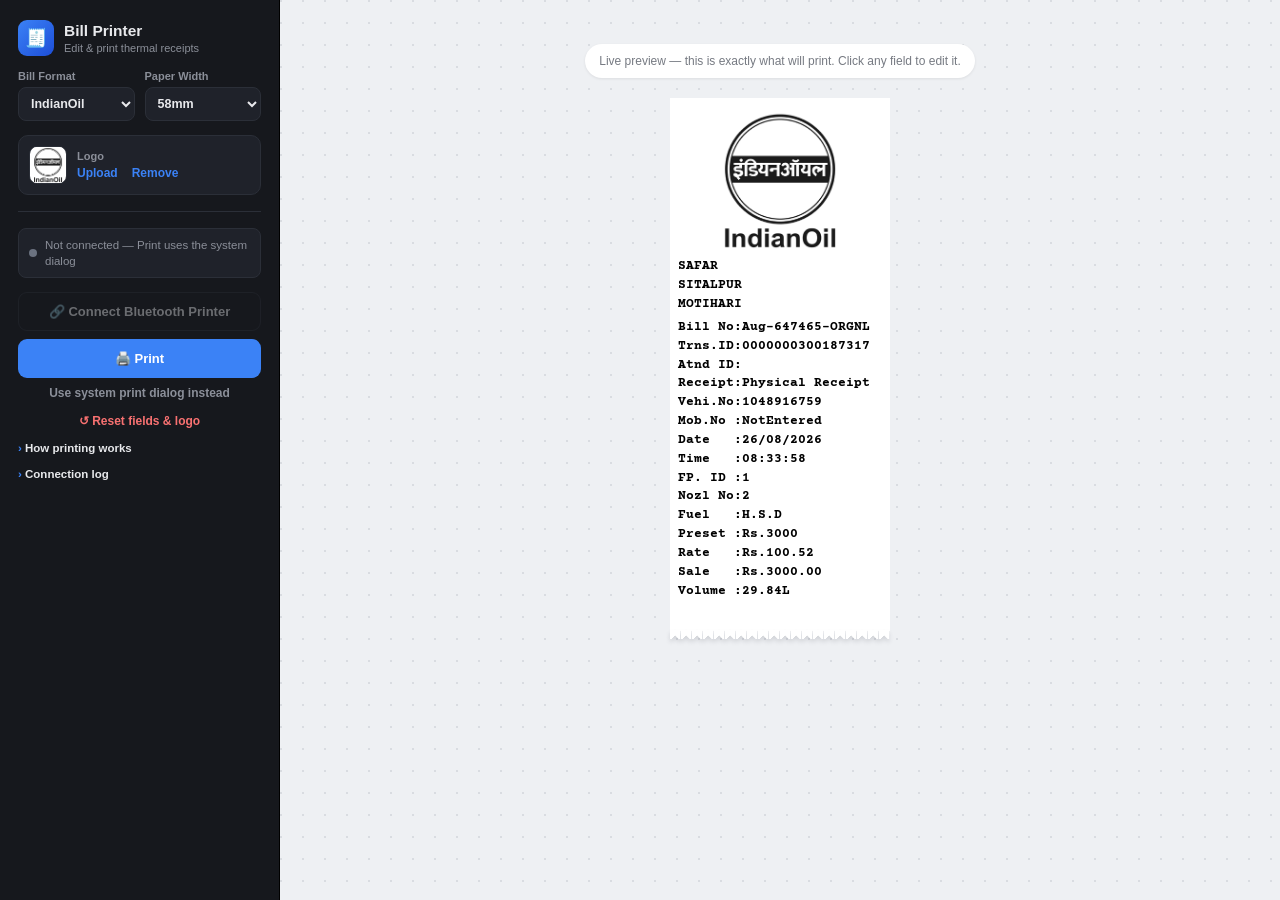
==== index.html @ 8ab6c7f4 "Use real logo artwork as the default BPCL/IndianOil logos Replace the hand-drawn SVG/CSS badges and " ====
<!DOCTYPE html>
<html lang="en">
<head>
<meta charset="UTF-8">
<meta name="viewport" content="width=device-width, initial-scale=1">
<title>Fuel Bill Printer</title>
<link rel="preconnect" href="https://fonts.googleapis.com">
<link rel="preconnect" href="https://fonts.gstatic.com" crossorigin>
<link href="https://fonts.googleapis.com/css2?family=Courier+Prime:wght@400;700&display=swap" rel="stylesheet">
<link rel="stylesheet" href="styles.css?v=4">
</head>
<body>

<div class="app">

  <!-- ==================== SIDEBAR ==================== -->
  <aside class="panel">

    <header class="brand">
      <span class="brand-mark">🧾</span>
      <div class="brand-text">
        <h1>Bill Printer</h1>
        <p>Edit &amp; print thermal receipts</p>
      </div>
    </header>

    <div class="row-2">
      <label class="field">
        <span>Bill Format</span>
        <select id="formatSelect">
          <option value="bpcl">BPCL</option>
          <option value="iocl" selected>IndianOil</option>
        </select>
      </label>
      <label class="field">
        <span>Paper Width</span>
        <select id="paperWidth">
          <option value="58" selected>58mm</option>
          <option value="80">80mm</option>
        </select>
      </label>
    </div>

    <div class="card logo-card">
      <div class="logo-thumb" id="logoThumb">🏷️</div>
      <div class="logo-card-actions">
        <span class="card-label">Logo</span>
        <div class="logo-card-buttons">
          <label class="link-btn file-btn">
            <span id="uploadLabelText">Upload</span>
            <input type="file" id="logoFile" accept="image/*" hidden>
          </label>
          <button type="button" class="link-btn" id="removeLogoBtn">Remove</button>
        </div>
      </div>
    </div>

    <div class="divider"></div>

    <div class="conn-status" id="connStatus" data-state="off">
      <span class="dot"></span>
      <span id="connText">Not connected — Print uses the system dialog</span>
    </div>

    <div class="actions">
      <button type="button" class="btn btn-outline" id="connectBtBtn">🔗 Connect Bluetooth Printer</button>
      <button type="button" class="btn btn-primary" id="printBtn">🖨️ Print</button>
      <button type="button" class="link-btn muted center" id="printSystemLink">Use system print dialog instead</button>
    </div>

    <button type="button" class="link-btn danger center" id="resetBtn">↺ Reset fields &amp; logo</button>

    <details class="help">
      <summary>How printing works</summary>
      <p><b>Connect Bluetooth Printer</b> pairs directly with a BLE thermal printer and streams raw ESC/POS data — no driver needed. Chrome/Edge on Android or Desktop only.</p>
      <p><b>System dialog</b> works if the printer is already installed as an OS printer (Android print service, or a paired Windows/Mac Bluetooth printer).</p>
      <p>Tap any value on the receipt to edit it — the preview updates instantly because you're editing the real layout.</p>
    </details>

    <details class="log-details">
      <summary>Connection log</summary>
      <div class="status" id="statusLog">Ready.</div>
    </details>

  </aside>

  <!-- ==================== PREVIEW STAGE ==================== -->
  <main class="stage">
    <div class="stage-hint">Live preview — this is exactly what will print. Click any field to edit it.</div>

    <!-- ---------- BPCL TEMPLATE ---------- -->
    <div id="receipt-bpcl" class="receipt receipt-bpcl">
      <div class="logo-wrap">
        <div class="logo-badge logo-visual" data-default="true">
          <img src="bharat-petroleum-black.png" alt="Bharat Petroleum">
        </div>
      </div>

      <div class="addr-block">
        <div class="addr-line" contenteditable="true">Welcome To BPCL</div>
        <div class="addr-line" contenteditable="true">BP CHAKIA</div>
        <div class="addr-line" contenteditable="true">Near Toll Plaza</div>
        <div class="addr-line" contenteditable="true">SEMRA CHAKIA</div>
        <div class="addr-line" contenteditable="true">East Champaran</div>
      </div>

      <div class="fields-block">
        <div class="field-row"><span class="label">Invoice No:</span><span class="value" contenteditable="true"></span></div>
        <div class="field-row"><span class="label">Date:</span><span class="value" contenteditable="true">03-09-2026</span></div>
        <div class="field-row"><span class="label">Time:</span><span class="value" contenteditable="true">12:23:52</span></div>
        <div class="field-row"><span class="label">BayNo:</span><span class="value" contenteditable="true">4</span></div>
        <div class="field-row"><span class="label">Nozzle no:</span><span class="value" contenteditable="true">4</span></div>
        <div class="field-row"><span class="label">Product:</span><span class="value" contenteditable="true">DIESEL</span></div>
        <div class="field-row"><span class="label">PayMode:</span><span class="value" contenteditable="true">CASH</span></div>
        <div class="field-row"><span class="label">Txn Id:</span><span class="value" contenteditable="true">6090313203</span></div>

        <div class="spacer"></div>
        <div class="field-row left"><span class="label">Attendant:</span><span class="value" contenteditable="true"></span></div>
        <div class="spacer"></div>

        <div class="field-row left"><span class="label">TxSt:</span><span class="value" contenteditable="true">03-09-26&nbsp;&nbsp;12:19:36</span></div>
        <div class="field-row left"><span class="label">TxEnd:</span><span class="value" contenteditable="true">03-09-26&nbsp;&nbsp;12:21:49</span></div>
        <div class="field-row"><span class="label">Rate/Ltr.:</span><span class="value" contenteditable="true">100.50</span></div>
        <div class="field-row"><span class="label">Volume(Ltr.):</span><span class="value" contenteditable="true">39.80</span></div>
        <div class="field-row"><span class="label">Amount(Rs.):</span><span class="value" contenteditable="true">4000.00</span></div>
        <div class="field-row"><span class="label">VechNo:</span><span class="value" contenteditable="true">1048958248</span></div>
        <div class="field-row"><span class="label">Mobile no:</span><span class="value" contenteditable="true"></span></div>
      </div>

      <div class="thanks" contenteditable="true">Thnks for the Visit</div>
    </div>

    <!-- ---------- INDIANOIL TEMPLATE ---------- -->
    <div id="receipt-iocl" class="receipt receipt-iocl active">
      <div class="logo-wrap">
        <div class="logo-circle logo-visual" data-default="true">
          <img src="images.png" alt="IndianOil">
        </div>
      </div>

      <div style="margin-bottom:4px;">
        <div class="addr-line" contenteditable="true">SAFAR</div>
        <div class="addr-line" contenteditable="true">SITALPUR</div>
        <div class="addr-line" contenteditable="true">MOTIHARI</div>
      </div>

      <div class="fields-block">
        <div class="field-row"><span class="label">Bill No</span><span class="colon">:</span><span class="value" contenteditable="true">Aug-647465-ORGNL</span></div>
        <div class="field-row"><span class="label">Trns.ID</span><span class="colon">:</span><span class="value" contenteditable="true">0000000300187317</span></div>
        <div class="field-row"><span class="label">Atnd ID</span><span class="colon">:</span><span class="value" contenteditable="true"></span></div>
        <div class="field-row"><span class="label">Receipt</span><span class="colon">:</span><span class="value" contenteditable="true">Physical Receipt</span></div>
        <div class="field-row"><span class="label">Vehi.No</span><span class="colon">:</span><span class="value" contenteditable="true">1048916759</span></div>
        <div class="field-row"><span class="label">Mob.No</span><span class="colon">:</span><span class="value" contenteditable="true">NotEntered</span></div>
        <div class="field-row"><span class="label">Date</span><span class="colon">:</span><span class="value" contenteditable="true">26/08/2026</span></div>
        <div class="field-row"><span class="label">Time</span><span class="colon">:</span><span class="value" contenteditable="true">08:33:58</span></div>
        <div class="field-row"><span class="label">FP. ID</span><span class="colon">:</span><span class="value" contenteditable="true">1</span></div>
        <div class="field-row"><span class="label">Nozl No</span><span class="colon">:</span><span class="value" contenteditable="true">2</span></div>
        <div class="field-row"><span class="label">Fuel</span><span class="colon">:</span><span class="value" contenteditable="true">H.S.D</span></div>
        <div class="field-row"><span class="label">Preset</span><span class="colon">:</span><span class="value" contenteditable="true">Rs.3000</span></div>
        <div class="field-row"><span class="label">Rate</span><span class="colon">:</span><span class="value" contenteditable="true">Rs.100.52</span></div>
        <div class="field-row"><span class="label">Sale</span><span class="colon">:</span><span class="value" contenteditable="true">Rs.3000.00</span></div>
        <div class="field-row"><span class="label">Volume</span><span class="colon">:</span><span class="value" contenteditable="true">29.84L</span></div>
      </div>

      <div class="footer-space"></div>
    </div>

  </main>
</div>

<script src="app.js?v=4"></script>
</body>
</html>
---- styles.css ----
:root{
  --paper-width: 58mm;
  --accent: #3b82f6;
  --accent-dim: #1d4ed8;
  --bg-app: #eef0f3;
  --panel-bg: #16181d;
  --panel-card: #1f222a;
  --panel-border: #2b2f38;
  --panel-text: #e8e9ec;
  --panel-muted: #8b8f99;
}
* { box-sizing: border-box; }
html, body{ margin:0; padding:0; height:100%; }
body{
  font-family: -apple-system, BlinkMacSystemFont, "Segoe UI", Roboto, Helvetica, Arial, sans-serif;
  background:var(--bg-app);
  color:#111;
}

.app{ display:flex; height:100vh; }

/* ==================================================
   SIDEBAR
   ================================================== */
.panel{
  width:280px;
  flex-shrink:0;
  background:var(--panel-bg);
  color:var(--panel-text);
  padding:20px 18px 22px;
  display:flex;
  flex-direction:column;
  gap:14px;
  overflow-y:auto;
  border-right:1px solid #000;
}

.brand{ display:flex; align-items:center; gap:10px; }
.brand-mark{
  width:36px; height:36px; flex-shrink:0;
  display:flex; align-items:center; justify-content:center;
  font-size:18px;
  background:linear-gradient(135deg, var(--accent), var(--accent-dim));
  border-radius:9px;
}
.brand-text h1{ font-size:15.5px; margin:0; line-height:1.2; }
.brand-text p{ font-size:11px; margin:2px 0 0; color:var(--panel-muted); }

.row-2{ display:grid; grid-template-columns:1fr 1fr; gap:10px; }
.field{ display:flex; flex-direction:column; gap:5px; font-size:11px; font-weight:600; color:var(--panel-muted); }
.field select{
  padding:8px 8px; border-radius:8px; border:1px solid var(--panel-border); background:var(--panel-card);
  color:var(--panel-text); font-size:12.5px; font-weight:600; cursor:pointer;
}
.field select:focus{ outline:none; border-color:var(--accent); }

.card{
  background:var(--panel-card);
  border:1px solid var(--panel-border);
  border-radius:10px;
  padding:10px;
  display:flex;
  align-items:center;
  gap:10px;
}
.logo-thumb{
  width:38px; height:38px; flex-shrink:0; border-radius:8px;
  background:#111319; border:1px solid var(--panel-border);
  display:flex; align-items:center; justify-content:center;
  font-size:16px; overflow:hidden;
}
.logo-thumb img{ width:100%; height:100%; object-fit:contain; background:#fff; }
.logo-card-actions{ flex:1; display:flex; flex-direction:column; gap:4px; min-width:0; }
.card-label{ font-size:11px; font-weight:700; color:var(--panel-muted); }
.logo-card-buttons{ display:flex; gap:14px; }

.link-btn{
  background:none; border:none; padding:0; margin:0;
  color:var(--accent); font-size:12px; font-weight:700; cursor:pointer;
  text-decoration:none; display:inline-block;
}
.link-btn:hover{ text-decoration:underline; }
.link-btn.muted{ color:var(--panel-muted); font-weight:600; }
.link-btn.danger{ color:#f87171; }
.link-btn.center{ width:100%; text-align:center; }
.file-btn{ display:inline-block; }

.divider{ height:1px; background:var(--panel-border); margin:2px 0; }

.conn-status{
  display:flex; align-items:center; gap:8px;
  font-size:11.5px; color:var(--panel-muted); line-height:1.4;
  background:var(--panel-card); border:1px solid var(--panel-border);
  border-radius:8px; padding:8px 10px;
}
.conn-status .dot{
  width:8px; height:8px; border-radius:50%; background:#6b7280; flex-shrink:0;
}
.conn-status[data-state="on"] .dot{ background:#34d399; box-shadow:0 0 6px #34d39980; }
.conn-status[data-state="on"]{ color:#c9f5e3; }

.actions{ display:flex; flex-direction:column; gap:8px; }
.btn{
  padding:11px 10px; border-radius:9px; border:1px solid transparent;
  font-size:13px; font-weight:700; cursor:pointer; text-align:center;
}
.btn-primary{ background:var(--accent); color:#fff; }
.btn-primary:hover{ background:var(--accent-dim); }
.btn-outline{ background:transparent; color:var(--panel-text); border-color:var(--panel-border); }
.btn-outline:hover{ border-color:var(--accent); color:var(--accent); }
.btn:disabled{ opacity:.4; cursor:not-allowed; }
.btn:active:not(:disabled){ transform:translateY(1px); }

.help, .log-details{ font-size:11.5px; color:var(--panel-muted); }
.help summary, .log-details summary{
  cursor:pointer; font-weight:700; color:var(--panel-text); list-style:none;
}
.help summary::-webkit-details-marker, .log-details summary::-webkit-details-marker{ display:none; }
.help summary::before{ content:"›  "; color:var(--accent); font-weight:900; }
.help[open] summary::before, .log-details[open] summary::before{ content:"⌄  "; }
.log-details summary::before{ content:"›  "; color:var(--accent); font-weight:900; }
.help p{ line-height:1.5; margin:8px 0 0; }
.help p:first-of-type{ margin-top:8px; }

.status{
  margin-top:8px;
  font-family:'Consolas','Courier New',monospace;
  font-size:10.5px; line-height:1.5; background:#000; border:1px solid var(--panel-border); border-radius:8px;
  padding:8px 9px; color:#8de08d; max-height:120px; overflow-y:auto; white-space:pre-wrap;
}

/* ==================================================
   PREVIEW STAGE
   ================================================== */
.stage{
  flex:1;
  display:flex;
  flex-direction:column;
  align-items:center;
  padding:44px 20px 60px;
  overflow-y:auto;
  background:
    radial-gradient(circle at 1px 1px, #d9dce1 1px, transparent 0) 0 0/22px 22px,
    var(--bg-app);
}
.stage-hint{
  font-size:12px; color:#767a82; margin-bottom:20px; text-align:center; max-width:420px; line-height:1.5;
  background:#fff; padding:8px 14px; border-radius:20px; box-shadow:0 1px 3px rgba(0,0,0,.08);
}

.receipt{ display:none; position:relative; }
.receipt.active{ display:block; }
.receipt::before{
  content:"";
  position:absolute; inset:0 -2px -2px;
  background:#fff;
  box-shadow:
    0 1px 2px rgba(0,0,0,.06),
    0 12px 28px -6px rgba(20,20,30,.28),
    0 2px 6px rgba(20,20,30,.10);
  z-index:-1;
}
.receipt::after{
  content:"";
  position:absolute; left:0; right:0; bottom:-8px; height:9px;
  background:
    linear-gradient(135deg, #fff 50%, transparent 50%) top left,
    linear-gradient(-135deg, #fff 50%, transparent 50%) top right;
  background-size:11px 11px;
  background-repeat:repeat-x;
  filter: drop-shadow(0 3px 2px rgba(20,20,30,.12));
}

/* shared editable affordance */
[contenteditable="true"]{ outline:1px dashed transparent; border-radius:2px; cursor:text; }
[contenteditable="true"]:hover{ outline-color:#bbb; }
[contenteditable="true"]:focus{ outline-color:var(--accent); background:#eef4ff; }

.logo-visual img{ display:block; width:100%; height:auto; }
.logo-visual.custom-logo{ background:#fff; }

/* ================= BPCL THEME ================= */
.receipt-bpcl{
  width: var(--paper-width);
  background:#fff;
  font-family:'Consolas','Lucida Console','Courier New', Courier, monospace;
  padding:12px 10px 18px;
  font-size:13px;
  font-weight:400;
  line-height:1.55;
  color:#000;
}
.receipt-bpcl .logo-wrap{ display:flex; flex-direction:column; align-items:center; margin:2px 0 6px; }
.receipt-bpcl .logo-badge{ width:118px; }
.receipt-bpcl .addr-block{ text-align:center; margin-bottom:10px; }
.receipt-bpcl .addr-line{ font-size:14px; }
.receipt-bpcl .fields-block{ margin-top:2px; }
.receipt-bpcl .field-row{ display:flex; justify-content:space-between; align-items:baseline; font-size:13px; gap:8px; }
.receipt-bpcl .field-row .label{ flex-shrink:0; white-space:nowrap; }
.receipt-bpcl .field-row .value{ text-align:right; }
.receipt-bpcl .field-row.left .value{ text-align:left; }
.receipt-bpcl .spacer{ height:14px; }
.receipt-bpcl .thanks{ margin-top:16px; text-align:center; font-size:13px; }

/* ================= INDIANOIL THEME ================= */
.receipt-iocl{
  width: var(--paper-width);
  background:#fff;
  font-family:'Courier Prime', 'Consolas', 'Courier New', Courier, monospace;
  padding:10px 8px 16px;
  font-size:12.5px;
  font-weight:700;
  line-height:1.45;
  color:#000;
}
.receipt-iocl .logo-wrap{ display:flex; flex-direction:column; align-items:center; margin:2px 0 6px; }
.receipt-iocl .logo-circle{ width:118px; }
.receipt-iocl .addr-line{ font-size:13px; text-align:left; }
.receipt-iocl .fields-block{ margin-top:4px; }
.receipt-iocl .field-row{ display:flex; font-size:13px; white-space:pre; }
.receipt-iocl .field-row .label{ display:inline-block; width:7ch; flex-shrink:0; }
.receipt-iocl .field-row .colon{ display:inline-block; width:1ch; flex-shrink:0; }
.receipt-iocl .field-row .value{ flex:1; white-space:pre-wrap; word-break:break-word; }
.receipt-iocl .footer-space{ height:14px; }

/* ---------------- Print rules ---------------- */
@media print{
  body{ background:#fff; }
  .panel, .stage-hint{ display:none; }
  .stage{ padding:0; align-items:flex-start; display:block; background:none; }
  .receipt{ width: var(--paper-width) !important; }
  .receipt::before, .receipt::after{ display:none !important; }
  [contenteditable="true"]{ outline:none !important; background:transparent !important; }
}

/* narrow phones: stack the sidebar above the receipt instead of side-by-side */
@media (max-width: 720px){
  .app{ flex-direction:column; height:auto; min-height:100vh; }
  .panel{ width:100%; max-height:none; border-right:none; border-bottom:1px solid #000; }
  .stage{ padding:28px 16px 48px; }
}
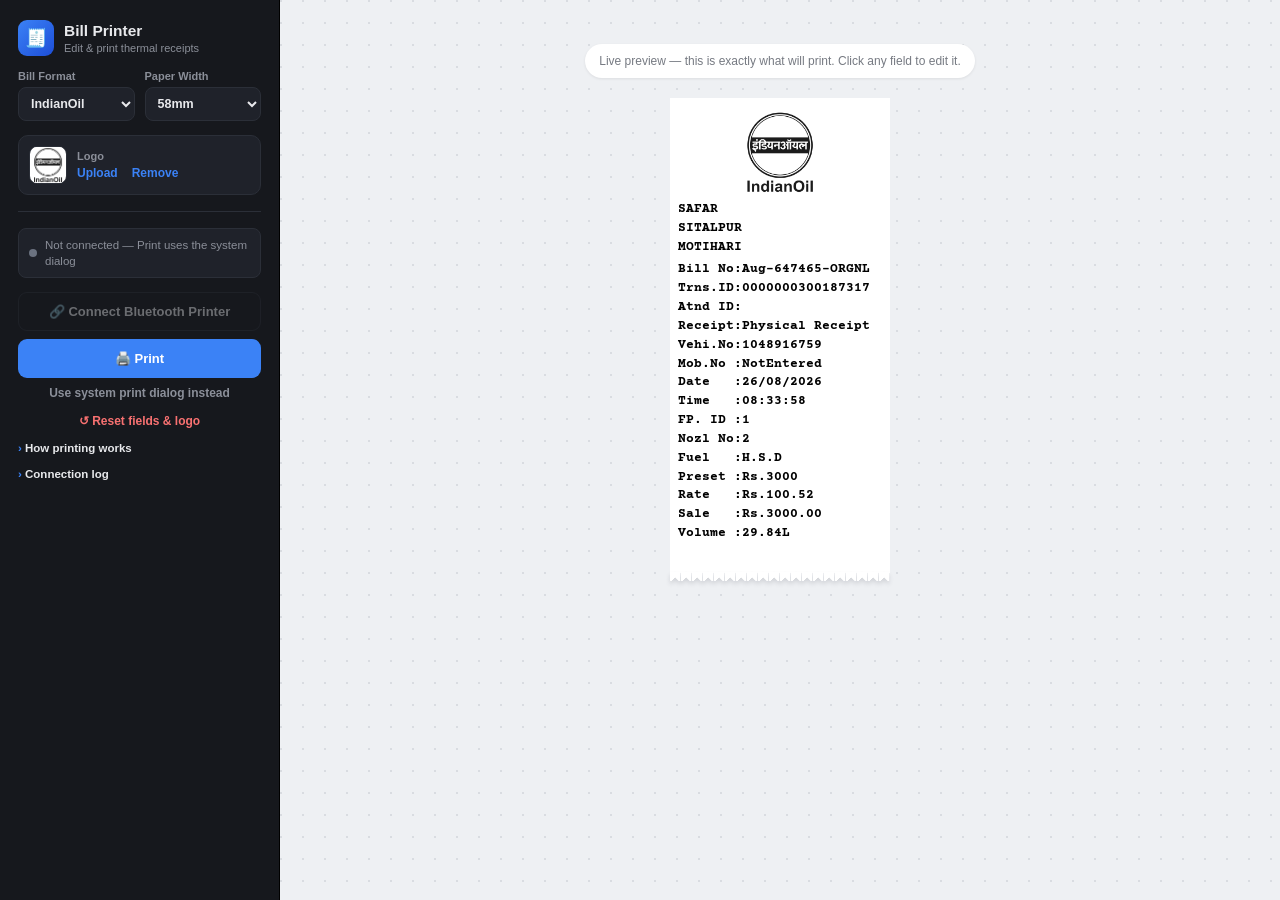
==== commit 824d3951: "Bump cache-busting version to v=5" ====
--- a/index.html
+++ b/index.html
@@ -7,7 +7,7 @@
 <link rel="preconnect" href="https://fonts.googleapis.com">
 <link rel="preconnect" href="https://fonts.gstatic.com" crossorigin>
 <link href="https://fonts.googleapis.com/css2?family=Courier+Prime:wght@400;700&display=swap" rel="stylesheet">
-<link rel="stylesheet" href="styles.css?v=4">
+<link rel="stylesheet" href="styles.css?v=5">
 </head>
 <body>
 
@@ -168,6 +168,6 @@
   </main>
 </div>
 
-<script src="app.js?v=4"></script>
+<script src="app.js?v=5"></script>
 </body>
 </html>
--- a/styles.css
+++ b/styles.css
@@ -191,7 +191,7 @@
   color:#000;
 }
 .receipt-bpcl .logo-wrap{ display:flex; flex-direction:column; align-items:center; margin:2px 0 6px; }
-.receipt-bpcl .logo-badge{ width:118px; }
+.receipt-bpcl .logo-badge{ width:70px; }
 .receipt-bpcl .addr-block{ text-align:center; margin-bottom:10px; }
 .receipt-bpcl .addr-line{ font-size:14px; }
 .receipt-bpcl .fields-block{ margin-top:2px; }
@@ -214,7 +214,7 @@
   color:#000;
 }
 .receipt-iocl .logo-wrap{ display:flex; flex-direction:column; align-items:center; margin:2px 0 6px; }
-.receipt-iocl .logo-circle{ width:118px; }
+.receipt-iocl .logo-circle{ width:70px; }
 .receipt-iocl .addr-line{ font-size:13px; text-align:left; }
 .receipt-iocl .fields-block{ margin-top:4px; }
 .receipt-iocl .field-row{ display:flex; font-size:13px; white-space:pre; }
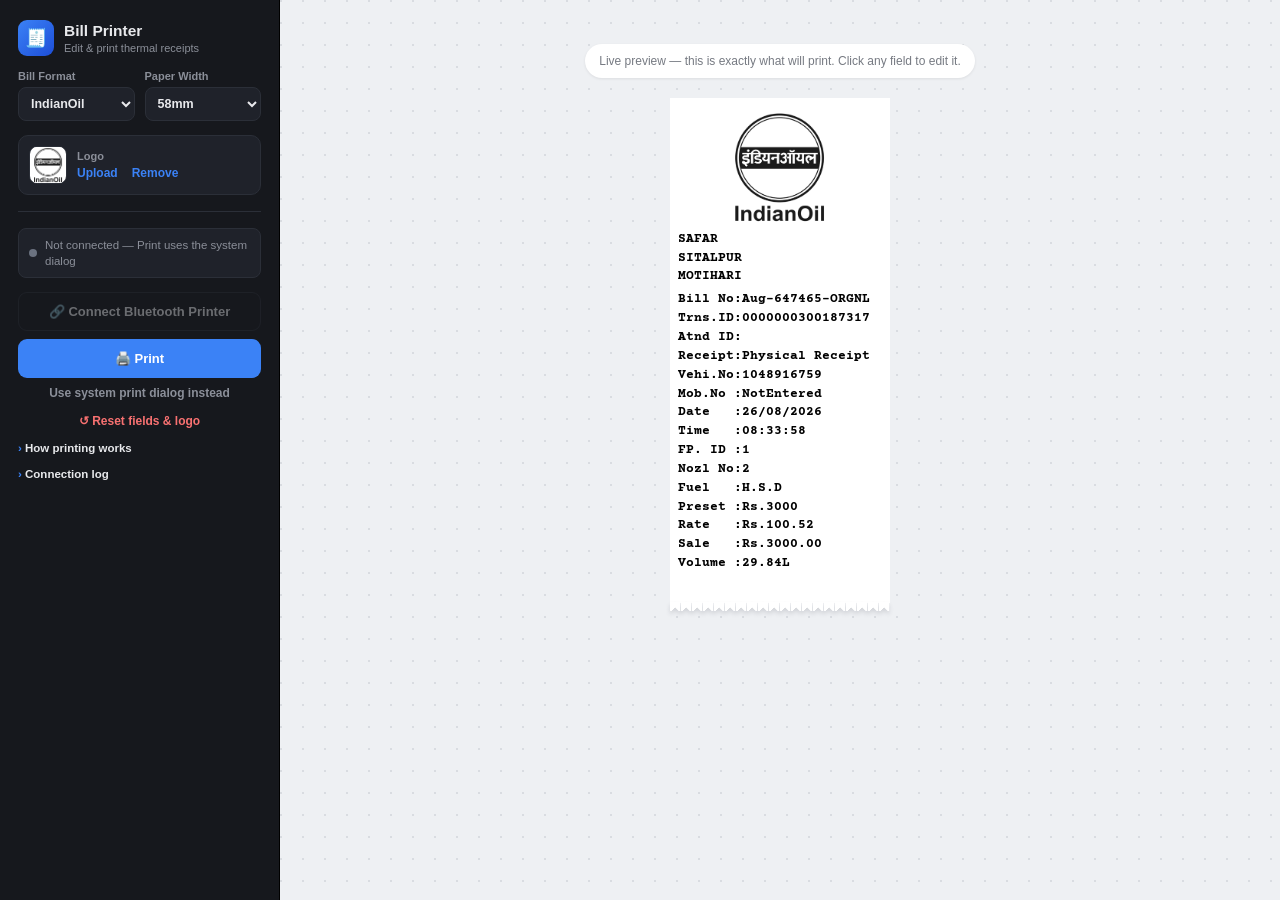
==== commit de30c573: "Size logos to 95px" ====
--- a/index.html
+++ b/index.html
@@ -7,7 +7,7 @@
 <link rel="preconnect" href="https://fonts.googleapis.com">
 <link rel="preconnect" href="https://fonts.gstatic.com" crossorigin>
 <link href="https://fonts.googleapis.com/css2?family=Courier+Prime:wght@400;700&display=swap" rel="stylesheet">
-<link rel="stylesheet" href="styles.css?v=5">
+<link rel="stylesheet" href="styles.css?v=6">
 </head>
 <body>
 
@@ -168,6 +168,6 @@
   </main>
 </div>
 
-<script src="app.js?v=5"></script>
+<script src="app.js?v=6"></script>
 </body>
 </html>
--- a/styles.css
+++ b/styles.css
@@ -191,7 +191,7 @@
   color:#000;
 }
 .receipt-bpcl .logo-wrap{ display:flex; flex-direction:column; align-items:center; margin:2px 0 6px; }
-.receipt-bpcl .logo-badge{ width:70px; }
+.receipt-bpcl .logo-badge{ width:95px; }
 .receipt-bpcl .addr-block{ text-align:center; margin-bottom:10px; }
 .receipt-bpcl .addr-line{ font-size:14px; }
 .receipt-bpcl .fields-block{ margin-top:2px; }
@@ -214,7 +214,7 @@
   color:#000;
 }
 .receipt-iocl .logo-wrap{ display:flex; flex-direction:column; align-items:center; margin:2px 0 6px; }
-.receipt-iocl .logo-circle{ width:70px; }
+.receipt-iocl .logo-circle{ width:95px; }
 .receipt-iocl .addr-line{ font-size:13px; text-align:left; }
 .receipt-iocl .fields-block{ margin-top:4px; }
 .receipt-iocl .field-row{ display:flex; font-size:13px; white-space:pre; }
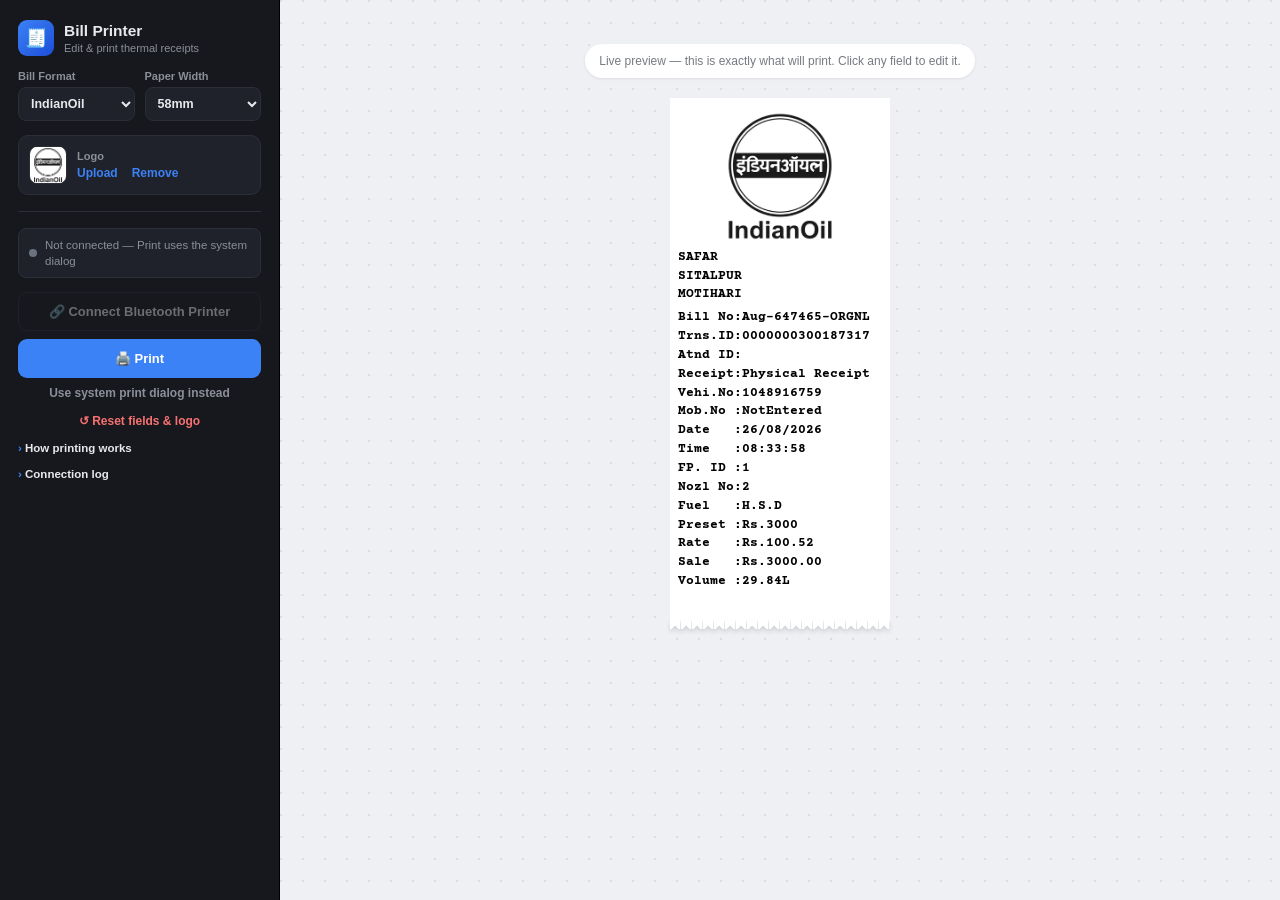
==== commit a06809fb: "Set IndianOil logo to 110px" ====
--- a/index.html
+++ b/index.html
@@ -7,7 +7,7 @@
 <link rel="preconnect" href="https://fonts.googleapis.com">
 <link rel="preconnect" href="https://fonts.gstatic.com" crossorigin>
 <link href="https://fonts.googleapis.com/css2?family=Courier+Prime:wght@400;700&display=swap" rel="stylesheet">
-<link rel="stylesheet" href="styles.css?v=6">
+<link rel="stylesheet" href="styles.css?v=9">
 </head>
 <body>
 
@@ -168,6 +168,6 @@
   </main>
 </div>
 
-<script src="app.js?v=6"></script>
+<script src="app.js?v=9"></script>
 </body>
 </html>
--- a/styles.css
+++ b/styles.css
@@ -191,7 +191,7 @@
   color:#000;
 }
 .receipt-bpcl .logo-wrap{ display:flex; flex-direction:column; align-items:center; margin:2px 0 6px; }
-.receipt-bpcl .logo-badge{ width:95px; }
+.receipt-bpcl .logo-badge{ width:93px; }
 .receipt-bpcl .addr-block{ text-align:center; margin-bottom:10px; }
 .receipt-bpcl .addr-line{ font-size:14px; }
 .receipt-bpcl .fields-block{ margin-top:2px; }
@@ -214,7 +214,7 @@
   color:#000;
 }
 .receipt-iocl .logo-wrap{ display:flex; flex-direction:column; align-items:center; margin:2px 0 6px; }
-.receipt-iocl .logo-circle{ width:95px; }
+.receipt-iocl .logo-circle{ width:110px; }
 .receipt-iocl .addr-line{ font-size:13px; text-align:left; }
 .receipt-iocl .fields-block{ margin-top:4px; }
 .receipt-iocl .field-row{ display:flex; font-size:13px; white-space:pre; }
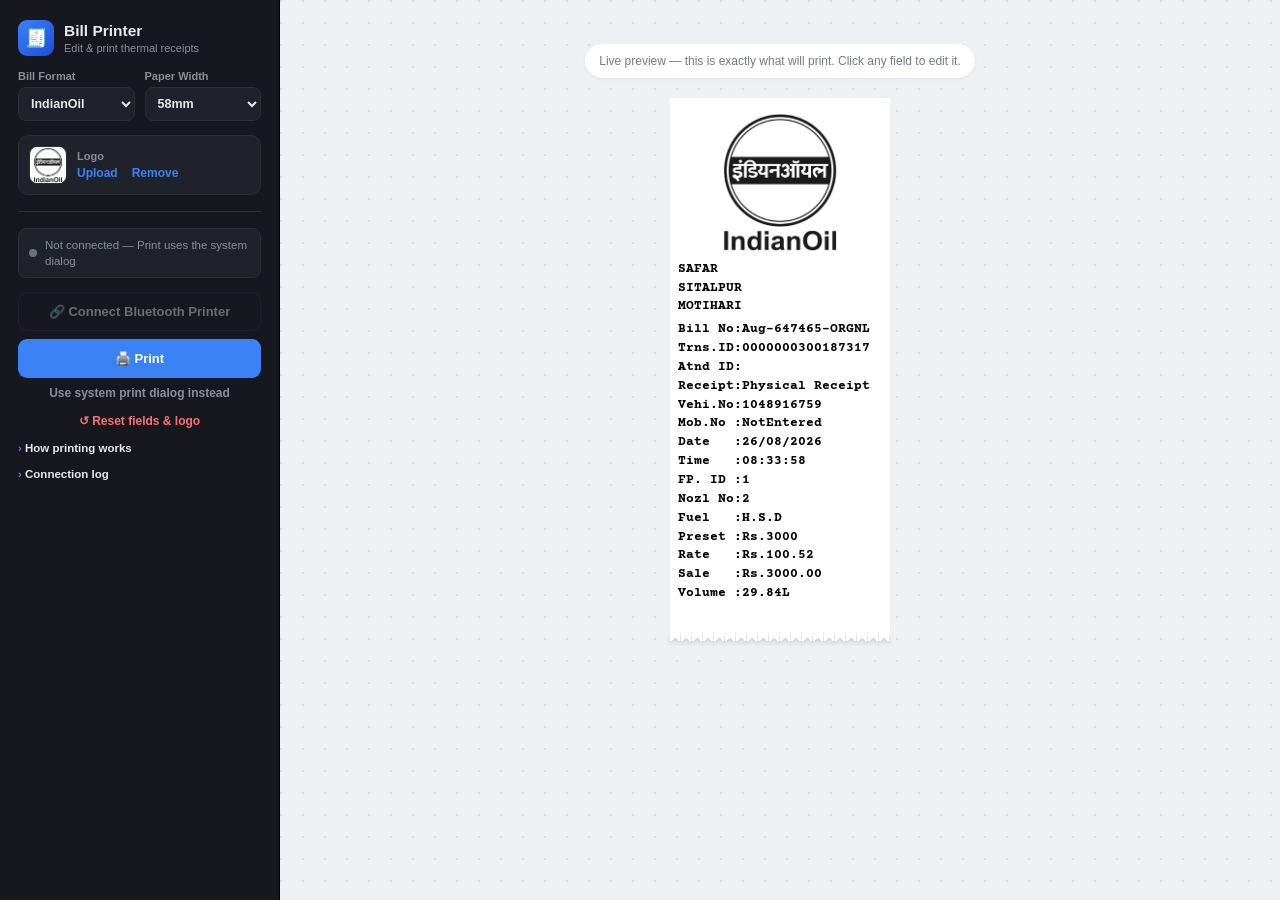
==== commit fd33680f: "Set IndianOil logo to 120px" ====
--- a/index.html
+++ b/index.html
@@ -7,7 +7,7 @@
 <link rel="preconnect" href="https://fonts.googleapis.com">
 <link rel="preconnect" href="https://fonts.gstatic.com" crossorigin>
 <link href="https://fonts.googleapis.com/css2?family=Courier+Prime:wght@400;700&display=swap" rel="stylesheet">
-<link rel="stylesheet" href="styles.css?v=9">
+<link rel="stylesheet" href="styles.css?v=10">
 </head>
 <body>
 
@@ -168,6 +168,6 @@
   </main>
 </div>
 
-<script src="app.js?v=9"></script>
+<script src="app.js?v=10"></script>
 </body>
 </html>
--- a/styles.css
+++ b/styles.css
@@ -214,7 +214,7 @@
   color:#000;
 }
 .receipt-iocl .logo-wrap{ display:flex; flex-direction:column; align-items:center; margin:2px 0 6px; }
-.receipt-iocl .logo-circle{ width:110px; }
+.receipt-iocl .logo-circle{ width:120px; }
 .receipt-iocl .addr-line{ font-size:13px; text-align:left; }
 .receipt-iocl .fields-block{ margin-top:4px; }
 .receipt-iocl .field-row{ display:flex; font-size:13px; white-space:pre; }
